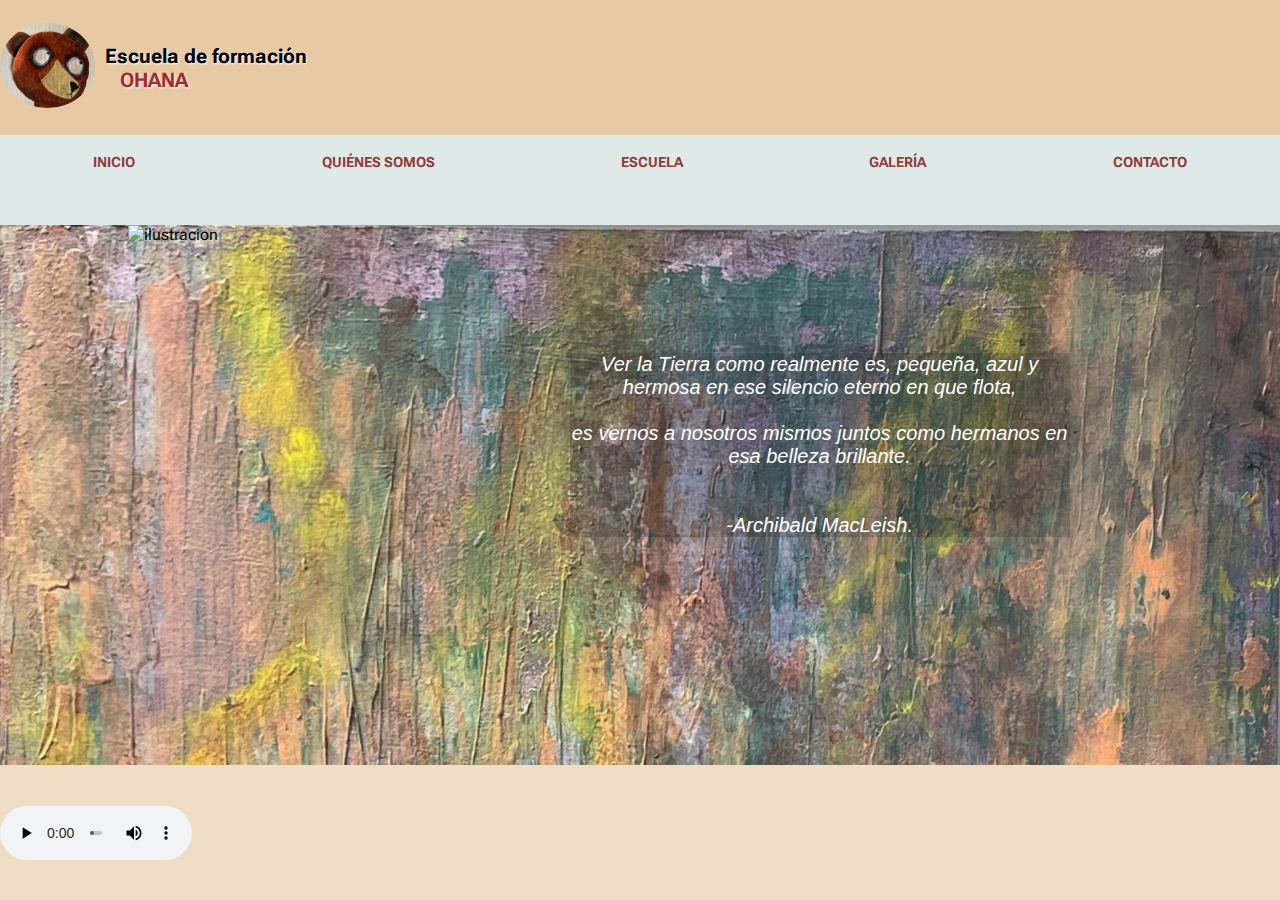
==== index.html @ 57b865ef "Este es el primer commit. Proyecto sin agregados" ====
<!DOCTYPE html>
<html lang="en">

<head>
    <meta charset="UTF-8">
    <meta http-equiv="X-UA-Compatible" content="IE=edge">
    <meta name="viewport" content="width=device-width, initial-scale=1.0">
    <!-- LINK DE LA FUENTE -->
    <link rel="stylesheet" href="https://use.fontawesome.com/releases/v5.15.4/css/all.css"
        integrity="sha384-DyZ88mC6Up2uqS4h/KRgHuoeGwBcD4Ng9SiP4dIRy0EXTlnuz47vAwmeGwVChigm" crossorigin="anonymous" />
    <link rel="stylesheet" href="./css/style.css">
    <!-- ICONO DE LA PAGINA -->
    <link rel="shortcut icon" href="./img/favicon.jpg">
    <title>INICIO | ESCUELA OHANA</title>
</head>

<body>
    <div class="grilla">
        <header class="header">
            <!-- LOGO Y TITULO DE LA ESCUELA -->
            <a href="./index.html"><img class="logo" src="./img/logo.jpg" alt="logo"></a>
            <h1>
                <span> Escuela de formación</span>
                <br>
                <span class="titulo">OHANA</span>
            </h1>
        </header>
        <!-- EL MENU  -->
        <nav class="nav">
            <ul>
                <li class="itemmenu"><a href="./index.html">INICIO</a></li>
                <li class="itemmenu"><a href="./html/quienessomos.html">QUIÉNES SOMOS</a></li>
                <li class="itemmenu"><a href="./html/escuela.html">ESCUELA</a>
                    <ol>
                        <li>Talleres</li>
                        <li>Dias y Horarios</li>
                        <li>Muestra Anual</li>
                    </ol>
                </li>
                <li class="itemmenu">
                    <a href="./html/galeria.html">GALERÍA</a>
                </li>
                <li class="itemmenu">
                    <a href="./html/contacto.html">CONTACTO</a>
                </li>

            </ul>

        </nav>

        <main class="main">
            <!-- CONTENIDO PRINCIPAL, IMAGEN JUNTO AL TEXTO -->
            <section class="contenedorimagen">
                <img class="imagenindex" src="./img/ilustracion2.JPG" alt="ilustracion">
            </section>
            <aside class="contenedortexto">
                <p class="texto">
                    Ver la Tierra como realmente es, pequeña, azul y hermosa en ese silencio eterno en que
                    flota,<br><br> es
                    vernos a nosotros mismos juntos como hermanos en esa belleza brillante.<br><br><br>-Archibald
                    MacLeish.
                </p>

            </aside>

        </main>
        <footer class="footer">
            <!-- AUDIO Y REDES DE CONTACTO -->
            <audio class="audio" controls autoplay
                src="./mp3/y2mate.com - Ennio Morricone Cinema Paradiso Theme piano.mp3">
                El navegador no soporta el audio
            </audio>
            <ul class="redes">
                <li><a href="https://facebook.com" target="_blank"><i class="fab fa-instagram redes"></i></a></li>
                <li><a href="https://instagram.com" target="_blank"><i class="fab fa-whatsapp redes"></i></a></li>
                <li><a href="https://twitter.com" target="_blank"><i class="fab fa-twitter redes"></i></a></li>



            </ul>
        </footer>
    </div>
</body>

</html>
---- css/style.css ----
@import url('https://fonts.googleapis.com/css2?family=Roboto+Flex:opsz@8..144&display=swap');

/* RESETEO */
* {
    margin: 0;
    padding: 0;
    font-family: 'Roboto Flex', sans-serif;
}

.grilla {
    display: grid;
    grid-template-rows: 15vh 10vh 60vh 15vh;
    grid-template-areas:
        "header header header header"
        "nav nav nav nav"
        "main main main main"
        "footer footer footer footer";
}

/* HEADER FOOTER MAIN */
.header {
    /* height: 10vh; */
    grid-area: header;
    background-color: rgba(225, 188, 141, 0.8);
    display: flex;
    flex-direction: row;
    align-items: center;
}

.main {
    grid-area: main;
    /* height: 60vh; */
    /* background-color: white; */
    display: flex;
    background-image: url(../img/fondo.JPG);
    background-repeat: repeat;
    background-size: cover;
}

.footer {
    grid-area: footer;
    /* height: 15vh; */
    display: flex;
    background-color: rgba(225, 188, 141, 0.5);
    flex-direction: row;
    align-items: center;
}

/* LOGO- HEADER */
.logo {
    border-radius: 50%;
    max-height: 85px;

}

.logo:hover {
    transition: 0.5;
    transform: scale(1.5);
}

/* TITULO- HEADER */
h1 {
    font-weight: bold;
    font-size: 20px;
    text-shadow: 1px 1px 2px white;
    margin-left: 10px;

}

.titulo {
    color: brown;
    margin-left: 15px;
}

/*MENU - HEADER*/
.nav {
    grid-area: nav;
    background-color: rgba(191, 212, 210, 0.5);

}

.nav ul {
    display: flex;
    flex-direction: row;
    justify-content: space-around;
    align-items: center;
}

.itemmenu {
    margin-top: 1.5%;
    list-style: none;
    position: relative;
    font-size: 14px;
    font-weight: bold;
}

.nav ul ol {
    position: absolute;
    display: none;
}

.nav ul ol li {
    display: block;
    color: black;
    margin-top: 7%;
}

.nav .itemmenu:hover a {

    color: black;
    text-shadow: 2px 3px white;

}

.nav ul .itemmenu:hover ol {
    display: block;
    background-color: rgba(191, 212, 210, 0.8);
}

.itemmenu a {
    text-decoration: none;
    color: rgb(147, 58, 58);
}

/* MAIN INDEX*/
.contenedorimagen {
    width: 35%;
    height: 100%;
    margin-left: 10%;
}

.imagenindex {
    height: 100%;
    width: 100%;
}

.contenedortexto {
    width: 65%;
    height: 100%;
    margin: 10%;

}

.texto {
    font-family: 'Montserrat', sans-serif;
    text-align: center;
    font-style: italic;
    /* margin: 10% 10% 10% 20%; */
    font-size: 20px;
    max-height: 200px;
    max-width: 500px;
    overflow: auto;
    color: white;
    background-color: rgba(31, 30, 28, 0.2);
}

/* FOOTER */
.audio {
    width: 15vw;
    justify-content: left;
}

/* REDES DEL FOOTER */
.redes {
    list-style: none;
    display: flex;
    flex-direction: row;
    margin-left: 10vw;

}

.redes li a {
    text-decoration: none;
}

.redes li a i:hover {
    transition: 0.6;
    transform: scale(2);
}

/* QUIENES SOMOS */
.mainquienessomos {
    grid-area: main;
    display: flex;
    flex-direction: row;
    align-items: center;
    background-image: none;
    background-image: url('../img/fondoilustracion.JPG');
    background-size: cover;
    background-repeat: no-repeat;
    background-attachment: fixed;
}

.contenedormain {
    padding-left: 1%;
    margin-left: 1%;
    background-color: rgba(225, 188, 141, 0.5);
    display: flex;
    flex-direction: column;
    justify-content: center;
    align-items: center;
    width: 70%;    
    max-height: 200px;
}

.titulomain {
    margin-top: 1rem;
    font-size: 25px;
    text-transform: uppercase;
    font-style: italic;
    font-weight: bold;
    box-shadow: 2px 2px 2px brown;
}

.textomain {
    font-family: 'Montserrat', sans-serif;

    overflow: auto;
    /* font-weight: bolder; */
}

.contenedorlogo {
    width: 30%;
    padding-left: 10%;
}

.contenedorlogo img {

    border-radius: 50%;
    max-width: 200px;
    /* width:70%; */
    /* height:70%; */
}

/* ESCUELA */
.mainescuela {
    background-color: rgba(225, 188, 141, 0.6);
    grid-area: main;
    display: flex;
    flex-direction: column;
    justify-content: flex-start;
    align-items: center;
}

.contenedormainescuela {
    
    height: 50%;
    overflow: hidden;

}

.contenedorvideoescuela {
    height: 50%;
}

/* GALERIA */
.maingaleria {
    grid-area: main;
    background-image: none;
    background-image: url('../img/fondolineas.JPG');
    background-repeat: repeat;
    display: flex;
    flex-direction: column;
    background-attachment: fixed;
    justify-content: flex-start;
    align-items: stretch;
}

.grillagaleria {
    padding-top: 5%;
    display: grid;
    grid-template-rows: repeat(4, auto);
    grid-template-columns: repeat(5, auto);
    gap: 5px;
}

.grillagaleria img {
    border: solid 1px brown;

}

/* CONTACTO */
.maincontacto {

    grid-area: main;
    overflow: auto;
    background-image: url('../img/fondo.JPG');

}

.formulariocontacto {
    margin-left: 1.5%;
    background-color: rgba(225, 188, 141, 0.4);
    margin-top: 1%;
    display: flex;
    flex-direction: column;
    align-content: center;
    align-items: stretch;
}


.formulariocontacto input[type=text],
.formulariocontacto input[type=number],
.formulariocontacto input[type=submit] {
    border-radius: 5px;
    background-color: beige;
    /* width: 100px; */
    width: 15vw;
    text-align: center;
}

.formulariocontacto input[type=email] {
    width: 20vw;
    border-radius: 5px;
    background-color: beige;
    text-align: center;
}

.formulariocontacto input[type=submit]:hover {
    background-color: rgb(233, 233, 207);
    transition: .5s;
    transform: scale(1.2);
}

.formulariocontacto select {
    max-width: 600px;
}

.formulariocontacto textarea {
    max-width: 600px;
    /* height: 40vh; */
}

/* MEDIAS QUERIES DISPOSITIVO MOBILE */
@media(max-width:375px) {

    /* GRILLA GENERAL VERSION MOBILE */
    .grilla {
        grid-template-rows: 15vh 4vh 71vh 10vh;
    }

    /* LOGO HEADER VERSION MOBILE */
    .logo {
        height: 70px;
    }

    /* INDEX VERSION MOBILE */
    .main {
        display: flex;
        flex-direction: column;
        justify-content: space-between;
        align-items: center;
    }

    .contenedortexto {
        max-width: 80%;
    }

    .texto {
        font-size: 12px;
    }

    .contenedorimagen {
        width: 40%;
        height: 50%;
        margin-left: 0;
    }

    .imagenindex {
        margin-top: 15%;
    }

    /* FOOTER/ AUDIO DEL FOOTER DESAPARECE EN VERSION MOBILE */
    .audio {
        display: none;
    }

    .redes {
        margin-left: 14vw;
    }

    /* MENU */
    .itemmenu {
        /* margin-top: 2%; */
        font-size: 12px;
    }

    h1 {
        font-size: 15px;
    }

    /* QUIENES SOMOS VERSION MOBILE */
    .mainquienessomos {
        display: flex;
        flex-direction: row-reverse;
    }

    .contenedormain {
        padding-left: 0%;
        margin-left: 0%;
        margin-right: 10%;
        width: 100%;
        background-color: rgba(225, 188, 141, 0.7);
        /* max-height: 100px; */
    }

    .titulomain {
        margin-top: .5rem;
        font-size: 12px;
    }

    .textomain {
        font-size: 9px;
        /* max-height: 100px; */
    }

    .contenedorlogo {
        width: 100%;
        padding-left: 0;
    }

    .contenedorlogo img {
        /* padding-left:2%; */
        max-width: 140px;

    }

    /* ESCUELA VERSION MOBILE */
    .contenedorvideoescuela {
        height: 40%;
    }

    .contenedormainescuela {
        height: 60%;
    }

    /* GALERIA VERSION MOBILE */
    .grillagaleria {
        padding-top: 10%;
        grid-template-rows: repeat(5, auto);
        grid-template-columns: repeat(4, auto);

    }

    .maingaleria {
        /* background-image: none; */
        /* background-image: url('../img/fondolineas.JPG'); */
        /* background-repeat: no-repeat; */
        background-position: 0% 3%
            /* background-attachment: fixed; */
    }

}
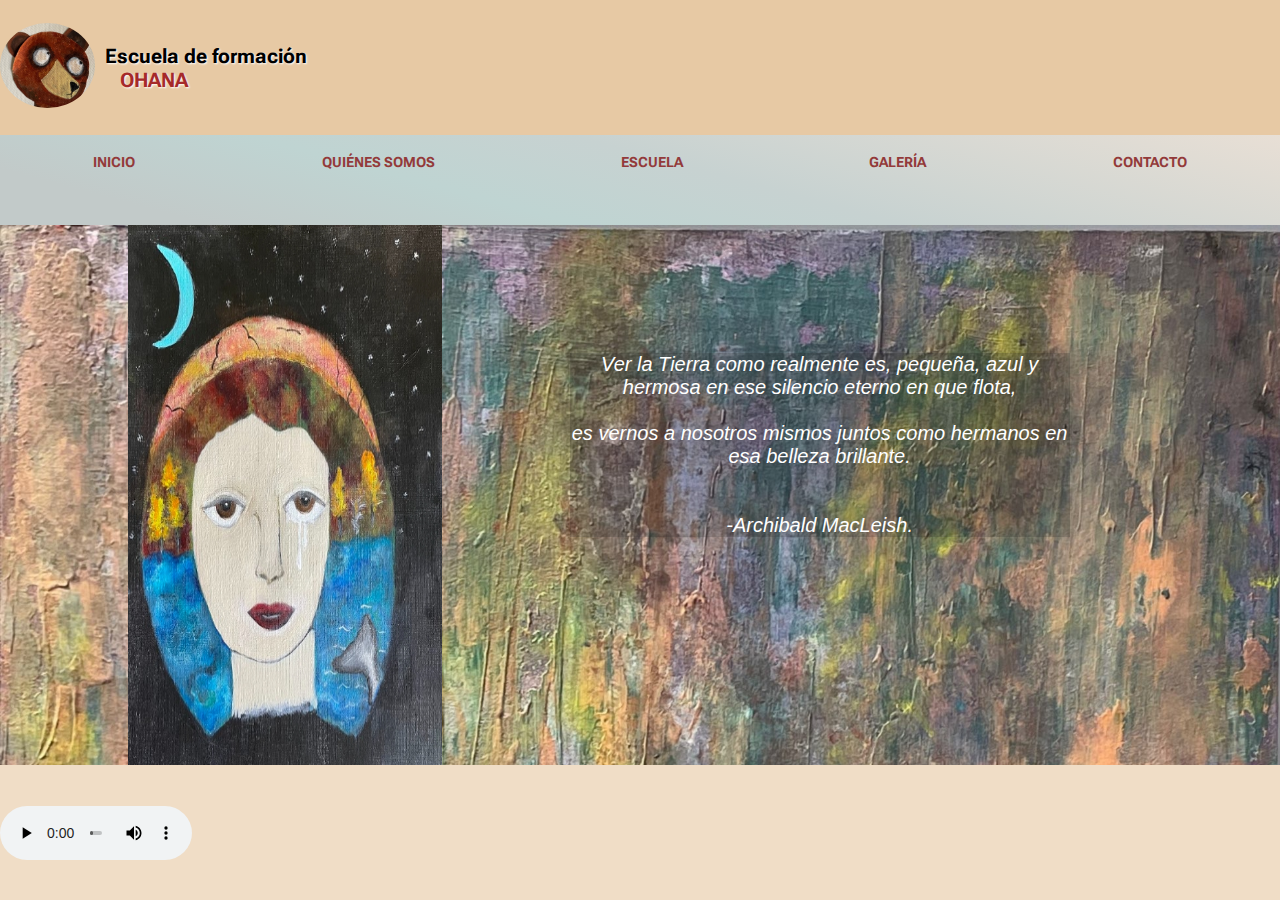
==== commit aebc8c5d: "cambie una mayuscula por minuscula" ====
--- a/index.html
+++ b/index.html
@@ -51,7 +51,7 @@
         <main class="main">
             <!-- CONTENIDO PRINCIPAL, IMAGEN JUNTO AL TEXTO -->
             <section class="contenedorimagen">
-                <img class="imagenindex" src="./img/ilustracion2.JPG" alt="ilustracion">
+                <img class="imagenindex" src="./img/ilustracion2.jpg" alt="ilustracion">
             </section>
             <aside class="contenedortexto">
                 <p class="texto">
--- a/css/style.css
+++ b/css/style.css
@@ -50,13 +50,15 @@
 .logo {
     border-radius: 50%;
     max-height: 85px;
-
-}
-
-.logo:hover {
+    animation:logogiro 5s infinite;
+
+
+}
+
+/* .logo:hover {
     transition: 0.5;
     transform: scale(1.5);
-}
+} */
 
 /* TITULO- HEADER */
 h1 {
@@ -75,7 +77,8 @@
 /*MENU - HEADER*/
 .nav {
     grid-area: nav;
-    background-color: rgba(191, 212, 210, 0.5);
+    background-color: #bfd4d280;
+    background-image:linear-gradient(195deg, rgba(170,142,110,1) 0%, rgba(226,236,235,1) 0%, rgba(232,223,213,1) 0%, rgba(199,210,209,1) 44%, rgba(191,212,210,1) 64%, rgba(194,202,201,1) 87%);
 
 }
 
@@ -132,6 +135,9 @@
 .imagenindex {
     height: 100%;
     width: 100%;
+    animation-name: imagenindex;
+    animation-duration: 5s;
+    animation-iteration-count: 5s;
 }
 
 .contenedortexto {
@@ -234,7 +240,10 @@
 
 /* ESCUELA */
 .mainescuela {
-    background-color: rgba(225, 188, 141, 0.6);
+    background-color: #e1bc8d99;
+    /* background-image: linear-gradient(to top, #aa8e6e, #dbb482, #e1bc8d, #e1bc8d); */
+    /* background-image: linear-gradient(360deg, rgba(170,142,110,1) 0%, rgba(219,180,130,1) 31%, rgba(225,188,141,1) 42%, rgba(225,188,141,0.93) 46%); */
+    background-image: linear-gradient(360deg, rgba(170,142,110,1) 0%, rgba(175,147,113,1) 0%, rgba(232,223,213,1) 0%, rgba(232,206,172,1) 31%, rgba(226,196,157,1) 42%, rgba(225,188,141,0.9925012241224614) 46%);
     grid-area: main;
     display: flex;
     flex-direction: column;
@@ -331,6 +340,36 @@
     /* height: 40vh; */
 }
 
+/* ANIMACIONES */
+@keyframes logogiro{
+    0%{
+        transform:rotate(0deg);
+        transition:.5s;
+    }
+    100%{
+        transform:rotate(50deg);
+        transition:.5s;
+    }
+}
+@keyframes imagenindex{
+    0%{
+        opacity:40%;
+        width:70%
+    }
+    25%{
+        opacity:50%;
+        width: 80%;
+    }
+    50%{
+        opacity: 70%;
+        width: 90%;
+    }
+    100%{
+        opacity: 100%;
+        width: 100%;
+    }
+}
+
 /* MEDIAS QUERIES DISPOSITIVO MOBILE */
 @media(max-width:375px) {
 
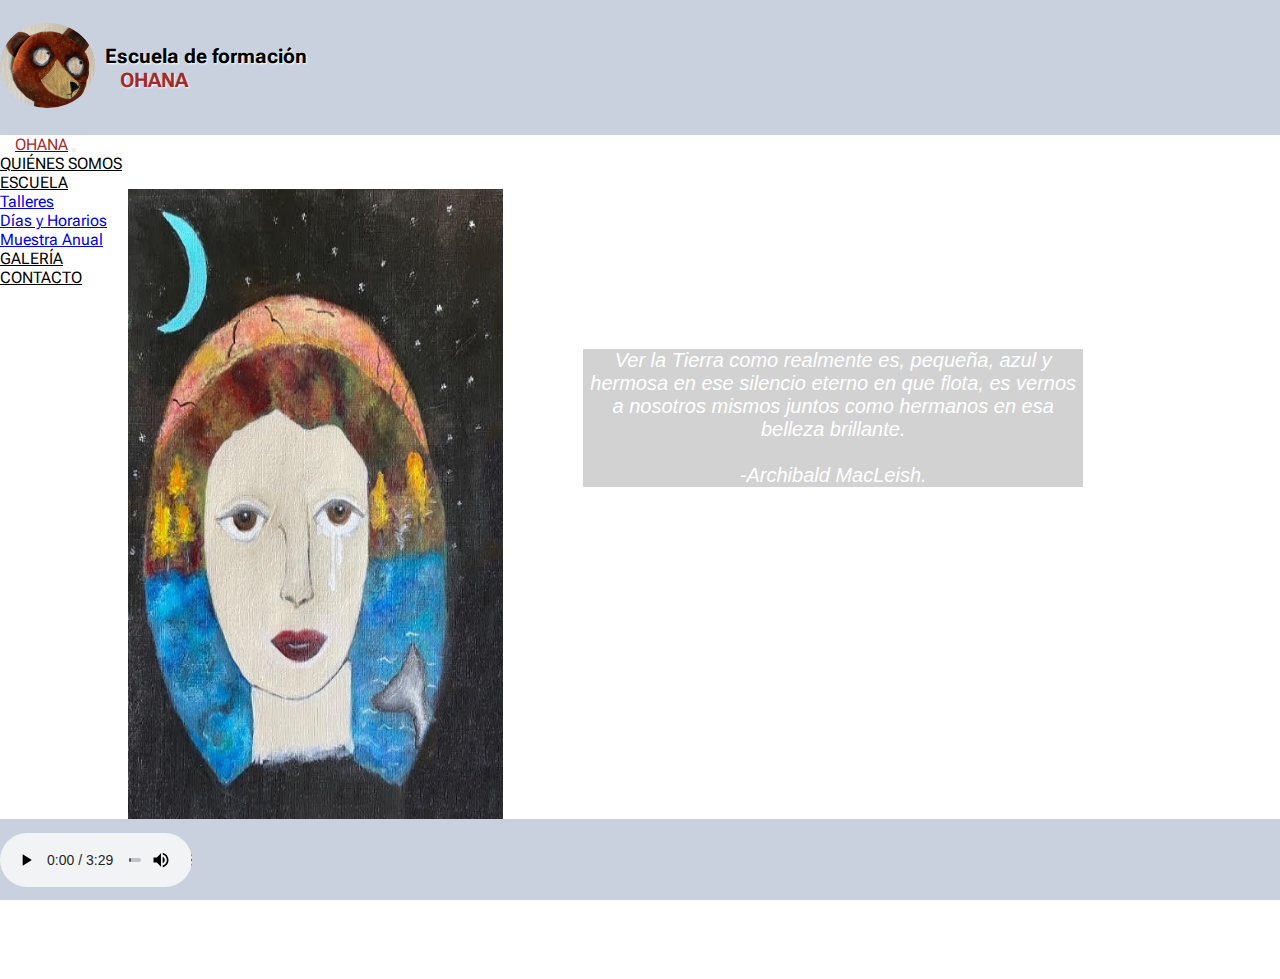
==== commit 03487b82: "commit proyecto con agregado bootstrap en menu y galeria" ====
--- a/index.html
+++ b/index.html
@@ -8,6 +8,8 @@
     <!-- LINK DE LA FUENTE -->
     <link rel="stylesheet" href="https://use.fontawesome.com/releases/v5.15.4/css/all.css"
         integrity="sha384-DyZ88mC6Up2uqS4h/KRgHuoeGwBcD4Ng9SiP4dIRy0EXTlnuz47vAwmeGwVChigm" crossorigin="anonymous" />
+    <link href="https://cdn.jsdelivr.net/npm/bootstrap@5.2.0-beta1/dist/css/bootstrap.min.css" rel="stylesheet"
+        integrity="sha384-0evHe/X+R7YkIZDRvuzKMRqM+OrBnVFBL6DOitfPri4tjfHxaWutUpFmBp4vmVor" crossorigin="anonymous">
     <link rel="stylesheet" href="./css/style.css">
     <!-- ICONO DE LA PAGINA -->
     <link rel="shortcut icon" href="./img/favicon.jpg">
@@ -25,7 +27,7 @@
                 <span class="titulo">OHANA</span>
             </h1>
         </header>
-        <!-- EL MENU  -->
+        <!-- EL MENU SIN BOOTSTRAP
         <nav class="nav">
             <ul>
                 <li class="itemmenu"><a href="./index.html">INICIO</a></li>
@@ -46,6 +48,42 @@
 
             </ul>
 
+        </nav> -->
+        <!-- MENU CON BOOTSTRAP -->
+        <nav class="navbar navbar-expand-lg bg-light">
+            <div class="container-fluid">
+                <a class="navbar-brand" href="./index.html"><span class="titulo">OHANA</span></a>
+                <button class="navbar-toggler" type="button" data-bs-toggle="collapse"
+                    data-bs-target="#navbarNavDropdown" aria-controls="navbarNavDropdown" aria-expanded="false"
+                    aria-label="Toggle navigation">
+                    <span class="navbar-toggler-icon"></span>
+                </button>
+                <div class="collapse navbar-collapse" id="navbarNavDropdown">
+                    <ul class="navbar-nav">
+                        <li class="nav-item">
+                            <a class="nav-link" aria-current="page" href="./html/quienessomos.html">QUIÉNES SOMOS</a>
+                        </li>
+                        <li class="nav-item dropdown">
+                            <a class="nav-link dropdown-toggle" href="./html/escuela.html" id="navbarDropdownMenuLink"
+                                role="button" data-bs-toggle="dropdown" aria-expanded="false">
+                                ESCUELA
+                            </a>
+                            <ul class="dropdown-menu" aria-labelledby="navbarDropdownMenuLink">
+                                <li><a class="dropdown-item" href="./html/escuela.html">Talleres</a></li>
+                                <li><a class="dropdown-item" href="./html/escuela.html">Días y Horarios</a></li>
+                                <li><a class="dropdown-item" href="./html/escuela.html">Muestra Anual</a></li>
+                            </ul>
+                        </li>
+                        <li class="nav-item">
+                            <a class="nav-link" href="./html/galeria.html">GALERÍA</a>
+                        </li>
+                        <li class="nav-item">
+                            <a class="nav-link" href="./html/contacto.html">CONTACTO</a>
+                        </li>
+
+                    </ul>
+                </div>
+            </div>
         </nav>
 
         <main class="main">
@@ -56,11 +94,10 @@
             <aside class="contenedortexto">
                 <p class="texto">
                     Ver la Tierra como realmente es, pequeña, azul y hermosa en ese silencio eterno en que
-                    flota,<br><br> es
-                    vernos a nosotros mismos juntos como hermanos en esa belleza brillante.<br><br><br>-Archibald
+                    flota, es
+                    vernos a nosotros mismos juntos como hermanos en esa belleza brillante. <br> <br>-Archibald
                     MacLeish.
                 </p>
-
             </aside>
 
         </main>
@@ -75,11 +112,12 @@
                 <li><a href="https://instagram.com" target="_blank"><i class="fab fa-whatsapp redes"></i></a></li>
                 <li><a href="https://twitter.com" target="_blank"><i class="fab fa-twitter redes"></i></a></li>
 
-
-
             </ul>
         </footer>
     </div>
+    <script src="https://cdn.jsdelivr.net/npm/bootstrap@5.2.0-beta1/dist/js/bootstrap.bundle.min.js"
+        integrity="sha384-pprn3073KE6tl6bjs2QrFaJGz5/SUsLqktiwsUTF55Jfv3qYSDhgCecCxMW52nD2" crossorigin="anonymous">
+    </script>
 </body>
 
 </html>--- a/css/style.css
+++ b/css/style.css
@@ -1,4 +1,5 @@
 @import url('https://fonts.googleapis.com/css2?family=Roboto+Flex:opsz@8..144&display=swap');
+
 
 /* RESETEO */
 * {
@@ -9,7 +10,7 @@
 
 .grilla {
     display: grid;
-    grid-template-rows: 15vh 10vh 60vh 15vh;
+    grid-template-rows: 15vh 6vh 70vh 9vh;
     grid-template-areas:
         "header header header header"
         "nav nav nav nav"
@@ -19,9 +20,8 @@
 
 /* HEADER FOOTER MAIN */
 .header {
-    /* height: 10vh; */
     grid-area: header;
-    background-color: rgba(225, 188, 141, 0.8);
+    background-color: rgb(202 209 222);
     display: flex;
     flex-direction: row;
     align-items: center;
@@ -29,19 +29,14 @@
 
 .main {
     grid-area: main;
-    /* height: 60vh; */
-    /* background-color: white; */
-    display: flex;
-    background-image: url(../img/fondo.JPG);
-    background-repeat: repeat;
-    background-size: cover;
+    display: flex;
+    background-image: url(../img/fondo1.JPG);
 }
 
 .footer {
     grid-area: footer;
-    /* height: 15vh; */
-    display: flex;
-    background-color: rgba(225, 188, 141, 0.5);
+    display: flex;
+    background-color: rgb(202 209 222);;
     flex-direction: row;
     align-items: center;
 }
@@ -54,11 +49,6 @@
 
 
 }
-
-/* .logo:hover {
-    transition: 0.5;
-    transform: scale(1.5);
-} */
 
 /* TITULO- HEADER */
 h1 {
@@ -75,7 +65,47 @@
 }
 
 /*MENU - HEADER*/
-.nav {
+/* CAMBIOS DEL MENU DE BOOTSTRAP */
+.navbar {
+    /* background-color: white; */
+    --bs-navbar-brand-font-size: 1rem;
+    grid-area: nav;
+    --bs-navbar-nav-link-padding-x: 4rem;
+    --bs-navbar-brand-margin-end: 4rem;
+    --bs-navbar-color: rgb(202 209 222);
+    /* CAMBIO COLOR DEL ICONO DEL MENU AL HACER HOVER */
+    --bs-navbar-hover-color: rgb(0 0 0 / 70%);
+    /* CAMBIO COLOR HOVER INICIO */
+    --bs-navbar-brand-hover-color: rgb(0 0 0 / 70%);
+    /* BORDE REDONDO ICONO MENU */
+    --bs-navbar-toggler-border-radius: 0.9rem;
+    --bs-navbar-toggler-focus-width: 0.1rem;
+}
+.container, .container-fluid, .container-lg, .container-md, .container-sm, .container-xl, .container-xxl {
+    --bs-gutter-x: 6rem;
+    background-color: white;
+}
+.navbar>.container, .navbar>.container-fluid, .navbar>.container-lg, .navbar>.container-md, .navbar>.container-sm, .navbar>.container-xl, .navbar>.container-xxl{
+    z-index: 1;
+}
+.nav-link{
+    color:black;
+}
+
+.nav-link:active, .nav-link:visited, .nav-link:hover{
+    transition: 0.6s;
+    background-color:rgba(202,209,222,0.3);
+}
+.navbar-brand:active, .navbar-brand:visited{
+    transition: 1s;
+    transform:scale(1.6);
+} 
+.dropdown-toggle::after{
+    border-top: .3em solid  rgb(202 209 222);
+}
+
+/*MENU PREVIO A BOOTSTRAP
+ .nav { 
     grid-area: nav;
     background-color: #bfd4d280;
     background-image:linear-gradient(195deg, rgba(170,142,110,1) 0%, rgba(226,236,235,1) 0%, rgba(232,223,213,1) 0%, rgba(199,210,209,1) 44%, rgba(191,212,210,1) 64%, rgba(194,202,201,1) 87%);
@@ -123,7 +153,7 @@
 .itemmenu a {
     text-decoration: none;
     color: rgb(147, 58, 58);
-}
+}*/
 
 /* MAIN INDEX*/
 .contenedorimagen {
@@ -135,29 +165,28 @@
 .imagenindex {
     height: 100%;
     width: 100%;
-    animation-name: imagenindex;
-    animation-duration: 5s;
-    animation-iteration-count: 5s;
 }
 
 .contenedortexto {
     width: 65%;
     height: 100%;
-    margin: 10%;
-
+    padding: 10rem 0 0 5rem;
 }
 
 .texto {
     font-family: 'Montserrat', sans-serif;
     text-align: center;
     font-style: italic;
-    /* margin: 10% 10% 10% 20%; */
     font-size: 20px;
     max-height: 200px;
     max-width: 500px;
     overflow: auto;
     color: white;
     background-color: rgba(31, 30, 28, 0.2);
+    animation-name: textoindex;
+    animation-duration: 5s; 
+    animation-iteration-count: 5s;
+
 }
 
 /* FOOTER */
@@ -200,7 +229,7 @@
 .contenedormain {
     padding-left: 1%;
     margin-left: 1%;
-    background-color: rgba(225, 188, 141, 0.5);
+    background-color:rgba(202,209, 222, 0.4) ;
     display: flex;
     flex-direction: column;
     justify-content: center;
@@ -212,38 +241,28 @@
 .titulomain {
     margin-top: 1rem;
     font-size: 25px;
-    text-transform: uppercase;
-    font-style: italic;
     font-weight: bold;
-    box-shadow: 2px 2px 2px brown;
+    box-shadow: 2px 2px 2px #cad1de;
 }
 
 .textomain {
     font-family: 'Montserrat', sans-serif;
-
     overflow: auto;
-    /* font-weight: bolder; */
 }
 
 .contenedorlogo {
-    width: 30%;
-    padding-left: 10%;
+    padding-left: 6rem;
 }
 
 .contenedorlogo img {
-
-    border-radius: 50%;
-    max-width: 200px;
-    /* width:70%; */
-    /* height:70%; */
+    max-width: 225px;
 }
 
 /* ESCUELA */
 .mainescuela {
     background-color: #e1bc8d99;
-    /* background-image: linear-gradient(to top, #aa8e6e, #dbb482, #e1bc8d, #e1bc8d); */
-    /* background-image: linear-gradient(360deg, rgba(170,142,110,1) 0%, rgba(219,180,130,1) 31%, rgba(225,188,141,1) 42%, rgba(225,188,141,0.93) 46%); */
-    background-image: linear-gradient(360deg, rgba(170,142,110,1) 0%, rgba(175,147,113,1) 0%, rgba(232,223,213,1) 0%, rgba(232,206,172,1) 31%, rgba(226,196,157,1) 42%, rgba(225,188,141,0.9925012241224614) 46%);
+    background-image:url('../img/fondoescuela.jpg');
+    background-attachment: fixed;
     grid-area: main;
     display: flex;
     flex-direction: column;
@@ -252,10 +271,9 @@
 }
 
 .contenedormainescuela {
-    
+    overflow: auto;
     height: 50%;
-    overflow: hidden;
-
+    background-color: #d1a38d42;
 }
 
 .contenedorvideoescuela {
@@ -266,15 +284,12 @@
 .maingaleria {
     grid-area: main;
     background-image: none;
-    background-image: url('../img/fondolineas.JPG');
-    background-repeat: repeat;
     display: flex;
     flex-direction: column;
-    background-attachment: fixed;
     justify-content: flex-start;
     align-items: stretch;
 }
-
+/* GRILLA GALERIA PREVIO A BOOTSTRAP 
 .grillagaleria {
     padding-top: 5%;
     display: grid;
@@ -286,7 +301,34 @@
 .grillagaleria img {
     border: solid 1px brown;
 
-}
+}*/
+.contenedorgaleria{
+    max-width: 100%;
+    height:100%;
+    padding-left: 30%;
+    padding-right: 30%;
+    background-image: url(../img/fondolineas.jpg);
+    background-attachment: fixed;
+}
+/* CAMBIOS GALERIA CAROUSEL BOOTSTRAP */
+.carousel-inner{
+    background-color:#cad1de78 ;
+}
+.carousel-item{
+    transition: transform .8s ease-in-out;
+}
+.carousel-item img{
+    max-height: 60vh;
+}
+.carousel-control-next-icon, .carousel-control-prev-icon{
+    background-color: grey;
+    border-radius: 50%;
+}
+.carousel-control-next, .carousel-control-prev {
+width: 20%;
+
+}
+
 
 /* CONTACTO */
 .maincontacto {
@@ -351,24 +393,26 @@
         transition:.5s;
     }
 }
-@keyframes imagenindex{
+ 
+@keyframes textoindex{
     0%{
-        opacity:40%;
-        width:70%
+        transition: .5s;
+        transform: scale(1.1);
     }
     25%{
-        opacity:50%;
-        width: 80%;
+        transition: .5s;
+        transform:scale(1.2);
     }
     50%{
-        opacity: 70%;
-        width: 90%;
+        transition: .5s;
+        transform: scale(1.3);
     }
     100%{
-        opacity: 100%;
-        width: 100%;
-    }
-}
+        transition: .5s;
+        transform: scale(1);
+        
+    }
+} 
 
 /* MEDIAS QUERIES DISPOSITIVO MOBILE */
 @media(max-width:375px) {
@@ -420,7 +464,6 @@
 
     /* MENU */
     .itemmenu {
-        /* margin-top: 2%; */
         font-size: 12px;
     }
 
@@ -440,7 +483,6 @@
         margin-right: 10%;
         width: 100%;
         background-color: rgba(225, 188, 141, 0.7);
-        /* max-height: 100px; */
     }
 
     .titulomain {
@@ -450,7 +492,6 @@
 
     .textomain {
         font-size: 9px;
-        /* max-height: 100px; */
     }
 
     .contenedorlogo {
@@ -459,7 +500,6 @@
     }
 
     .contenedorlogo img {
-        /* padding-left:2%; */
         max-width: 140px;
 
     }
@@ -482,11 +522,7 @@
     }
 
     .maingaleria {
-        /* background-image: none; */
-        /* background-image: url('../img/fondolineas.JPG'); */
-        /* background-repeat: no-repeat; */
-        background-position: 0% 3%
-            /* background-attachment: fixed; */
+        background-position: 0% 3%;
     }
 
 }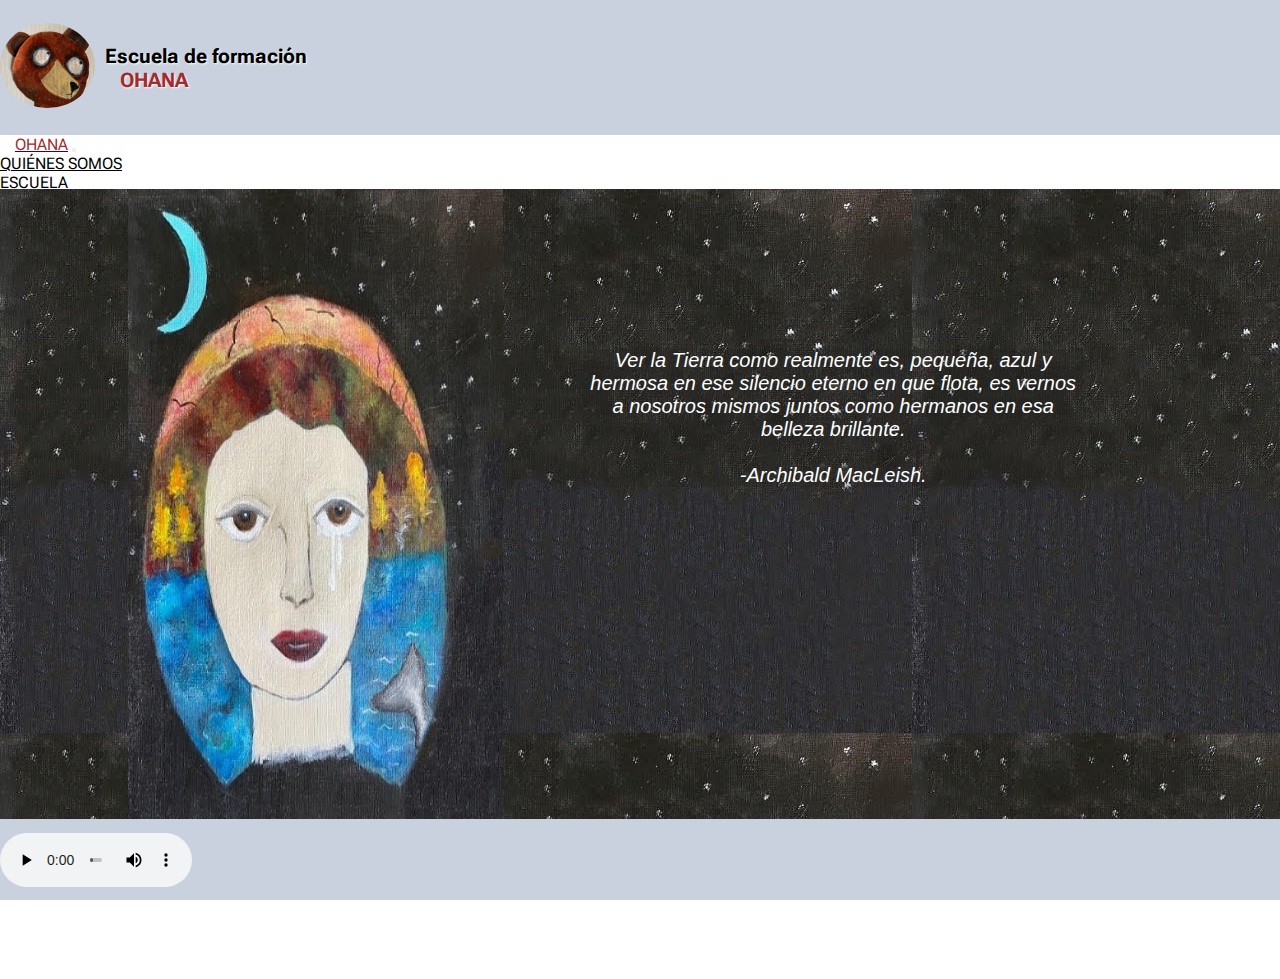
==== commit 6545da8c: "commit de los ultimos cambios relacionados a posicionamiento del sitio" ====
--- a/index.html
+++ b/index.html
@@ -5,6 +5,9 @@
     <meta charset="UTF-8">
     <meta http-equiv="X-UA-Compatible" content="IE=edge">
     <meta name="viewport" content="width=device-width, initial-scale=1.0">
+    <meta name="keywords" content="escuela,OHANA,clases,formación,talleres">
+    <meta name="description"
+        content="Escuela de formación OHANA. Aquí se brindan cursos de distinta índole para potenciar las virtudes de cada ser humano y contribuir al mundo con una mejor formación">
     <!-- LINK DE LA FUENTE -->
     <link rel="stylesheet" href="https://use.fontawesome.com/releases/v5.15.4/css/all.css"
         integrity="sha384-DyZ88mC6Up2uqS4h/KRgHuoeGwBcD4Ng9SiP4dIRy0EXTlnuz47vAwmeGwVChigm" crossorigin="anonymous" />
--- a/css/style.css
+++ b/css/style.css
@@ -1,528 +1,354 @@
-@import url('https://fonts.googleapis.com/css2?family=Roboto+Flex:opsz@8..144&display=swap');
-
-
-/* RESETEO */
+@import url("https://fonts.googleapis.com/css2?family=Roboto+Flex:opsz@8..144&display=swap");
 * {
-    margin: 0;
-    padding: 0;
-    font-family: 'Roboto Flex', sans-serif;
-}
-
+  margin: 0;
+  padding: 0;
+  font-family: 'Roboto Flex', sans-serif; }
+
+.formulariocontacto input[type=text], .formulariocontacto input[type=number], .formulariocontacto input[type=submit], .formulariocontacto input[type=email] {
+  border-radius: 5px;
+  background-color: beige;
+  text-align: center; }
+
+/*GRILLA DIVISORIA*/
 .grilla {
-    display: grid;
-    grid-template-rows: 15vh 6vh 70vh 9vh;
-    grid-template-areas:
-        "header header header header"
-        "nav nav nav nav"
-        "main main main main"
-        "footer footer footer footer";
-}
+  display: grid;
+  grid-template-rows: 15vh 6vh 70vh 9vh;
+  grid-template-areas: "header header header header"+ "nav nav nav nav"+ "main main main main"+ "footer footer footer footer"; }
 
 /* HEADER FOOTER MAIN */
 .header {
-    grid-area: header;
-    background-color: rgb(202 209 222);
-    display: flex;
-    flex-direction: row;
-    align-items: center;
-}
-
-.main {
-    grid-area: main;
-    display: flex;
-    background-image: url(../img/fondo1.JPG);
-}
+  grid-area: header;
+  background-color: #cad1de;
+  display: flex;
+  flex-direction: row;
+  align-items: center;
+  align-content: center;
+  justify-content: flex-start; }
+
+/*MENU CAMBIOS BOOTSTRAP*/
+.navbar {
+  --bs-navbar-brand-font-size: 1rem;
+  grid-area: nav;
+  --bs-navbar-nav-link-padding-x: 4rem;
+  --bs-navbar-brand-margin-end: 4rem;
+  --bs-navbar-color:$colorPrincipal;
+  /* CAMBIO COLOR DEL ICONO DEL MENU AL HACER HOVER */
+  --bs-navbar-hover-color: rgb(0 0 0 / 70%);
+  /* CAMBIO COLOR HOVER INICIO */
+  --bs-navbar-brand-hover-color: rgb(0 0 0 / 70%);
+  /* BORDE REDONDO ICONO MENU */
+  --bs-navbar-toggler-border-radius: 0.9rem;
+  --bs-navbar-toggler-focus-width: 0.1rem; }
+
+.container, .container-fluid, .container-lg, .container-md, .container-sm, .container-xl, .container-xxl {
+  --bs-gutter-x: 6rem;
+  background-color: white; }
+
+.navbar > .container, .navbar > .container-fluid, .navbar > .container-lg, .navbar > .container-md, .navbar > .container-sm, .navbar > .container-xl, .navbar > .container-xxl {
+  z-index: 1; }
+
+.nav-link {
+  color: black; }
+  .nav-link:hover, .nav-link:visited, .nav-link:active {
+    transition: 0.6s;
+    background-color: rgba(202, 209, 222, 0.3); }
+
+.navbar-brand:active, .navbar-brand:visited {
+  transition: 1s;
+  transform: scale(1.6); }
+
+.dropdown-toggle::after {
+  border-top: 0.3em solid #cad1de; }
 
 .footer {
-    grid-area: footer;
-    display: flex;
-    background-color: rgb(202 209 222);;
-    flex-direction: row;
-    align-items: center;
-}
-
-/* LOGO- HEADER */
-.logo {
-    border-radius: 50%;
-    max-height: 85px;
-    animation:logogiro 5s infinite;
-
-
-}
-
-/* TITULO- HEADER */
-h1 {
-    font-weight: bold;
-    font-size: 20px;
-    text-shadow: 1px 1px 2px white;
-    margin-left: 10px;
-
-}
-
-.titulo {
-    color: brown;
-    margin-left: 15px;
-}
-
-/*MENU - HEADER*/
-/* CAMBIOS DEL MENU DE BOOTSTRAP */
-.navbar {
-    /* background-color: white; */
-    --bs-navbar-brand-font-size: 1rem;
-    grid-area: nav;
-    --bs-navbar-nav-link-padding-x: 4rem;
-    --bs-navbar-brand-margin-end: 4rem;
-    --bs-navbar-color: rgb(202 209 222);
-    /* CAMBIO COLOR DEL ICONO DEL MENU AL HACER HOVER */
-    --bs-navbar-hover-color: rgb(0 0 0 / 70%);
-    /* CAMBIO COLOR HOVER INICIO */
-    --bs-navbar-brand-hover-color: rgb(0 0 0 / 70%);
-    /* BORDE REDONDO ICONO MENU */
-    --bs-navbar-toggler-border-radius: 0.9rem;
-    --bs-navbar-toggler-focus-width: 0.1rem;
-}
-.container, .container-fluid, .container-lg, .container-md, .container-sm, .container-xl, .container-xxl {
-    --bs-gutter-x: 6rem;
-    background-color: white;
-}
-.navbar>.container, .navbar>.container-fluid, .navbar>.container-lg, .navbar>.container-md, .navbar>.container-sm, .navbar>.container-xl, .navbar>.container-xxl{
-    z-index: 1;
-}
-.nav-link{
-    color:black;
-}
-
-.nav-link:active, .nav-link:visited, .nav-link:hover{
-    transition: 0.6s;
-    background-color:rgba(202,209,222,0.3);
-}
-.navbar-brand:active, .navbar-brand:visited{
-    transition: 1s;
-    transform:scale(1.6);
-} 
-.dropdown-toggle::after{
-    border-top: .3em solid  rgb(202 209 222);
-}
-
-/*MENU PREVIO A BOOTSTRAP
- .nav { 
-    grid-area: nav;
-    background-color: #bfd4d280;
-    background-image:linear-gradient(195deg, rgba(170,142,110,1) 0%, rgba(226,236,235,1) 0%, rgba(232,223,213,1) 0%, rgba(199,210,209,1) 44%, rgba(191,212,210,1) 64%, rgba(194,202,201,1) 87%);
-
-}
-
-.nav ul {
-    display: flex;
-    flex-direction: row;
-    justify-content: space-around;
-    align-items: center;
-}
-
-.itemmenu {
-    margin-top: 1.5%;
-    list-style: none;
-    position: relative;
-    font-size: 14px;
-    font-weight: bold;
-}
-
-.nav ul ol {
-    position: absolute;
-    display: none;
-}
-
-.nav ul ol li {
-    display: block;
-    color: black;
-    margin-top: 7%;
-}
-
-.nav .itemmenu:hover a {
-
-    color: black;
-    text-shadow: 2px 3px white;
-
-}
-
-.nav ul .itemmenu:hover ol {
-    display: block;
-    background-color: rgba(191, 212, 210, 0.8);
-}
-
-.itemmenu a {
-    text-decoration: none;
-    color: rgb(147, 58, 58);
-}*/
-
-/* MAIN INDEX*/
-.contenedorimagen {
-    width: 35%;
-    height: 100%;
-    margin-left: 10%;
-}
-
-.imagenindex {
-    height: 100%;
-    width: 100%;
-}
-
-.contenedortexto {
-    width: 65%;
-    height: 100%;
-    padding: 10rem 0 0 5rem;
-}
-
-.texto {
-    font-family: 'Montserrat', sans-serif;
-    text-align: center;
-    font-style: italic;
-    font-size: 20px;
-    max-height: 200px;
-    max-width: 500px;
-    overflow: auto;
-    color: white;
-    background-color: rgba(31, 30, 28, 0.2);
-    animation-name: textoindex;
-    animation-duration: 5s; 
-    animation-iteration-count: 5s;
-
-}
-
-/* FOOTER */
-.audio {
-    width: 15vw;
-    justify-content: left;
-}
+  grid-area: footer;
+  background-color: #cad1de;
+  display: flex;
+  flex-direction: row;
+  align-items: center;
+  align-content: center;
+  justify-content: flex-start; }
 
 /* REDES DEL FOOTER */
 .redes {
-    list-style: none;
-    display: flex;
-    flex-direction: row;
-    margin-left: 10vw;
-
-}
-
-.redes li a {
-    text-decoration: none;
-}
-
-.redes li a i:hover {
-    transition: 0.6;
-    transform: scale(2);
-}
-
-/* QUIENES SOMOS */
+  list-style: none;
+  display: flex;
+  flex-direction: row;
+  align-items: center;
+  align-content: center;
+  justify-content: center;
+  margin-left: 10vw; }
+  .redes li a {
+    text-decoration: none; }
+    .redes li a i:hover {
+      transition: 0.6;
+      transform: scale(2); }
+
+/*TITULOS*/
+h1 {
+  font-weight: bold;
+  font-size: 20px;
+  text-shadow: 1px 1px 2px white;
+  margin-left: 10px; }
+
+.titulo {
+  color: brown;
+  margin-left: 15px; }
+
+.mainescuela {
+  background-color: #e1bc8d99;
+  background-image: url("../img/fondoescuela.jpg");
+  background-attachment: fixed;
+  grid-area: main;
+  display: flex;
+  flex-direction: column;
+  align-items: center;
+  align-content: center;
+  justify-content: flex-start; }
+
+.contenedormainescuela {
+  overflow: auto;
+  height: 50%;
+  background-color: #d1a38d42; }
+
+.contenedorvideoescuela {
+  height: 50%; }
+
 .mainquienessomos {
-    grid-area: main;
-    display: flex;
-    flex-direction: row;
-    align-items: center;
-    background-image: none;
-    background-image: url('../img/fondoilustracion.JPG');
-    background-size: cover;
-    background-repeat: no-repeat;
-    background-attachment: fixed;
-}
+  grid-area: main;
+  display: flex;
+  flex-direction: row;
+  align-items: center;
+  align-content: normal;
+  justify-content: normal;
+  background-image: url("../img/fondoilustracion.JPG");
+  background-size: cover;
+  background-repeat: no-repeat;
+  background-attachment: fixed; }
 
 .contenedormain {
-    padding-left: 1%;
-    margin-left: 1%;
-    background-color:rgba(202,209, 222, 0.4) ;
+  padding-left: 1%;
+  margin-left: 1%;
+  background-color: rgba(202, 209, 222, 0.4);
+  display: flex;
+  flex-direction: column;
+  align-items: center;
+  align-content: center;
+  justify-content: center;
+  width: 70%;
+  max-height: 200px; }
+
+.titulomain {
+  margin-top: 1rem;
+  font-size: 25px;
+  font-weight: bold;
+  box-shadow: 2px 2px 2px #cad1de; }
+
+.textomain {
+  font-family: 'Montserrat', sans-serif;
+  overflow: auto; }
+
+.contenedorlogo {
+  padding-left: 6rem; }
+  .contenedorlogo img {
+    max-width: 225px; }
+
+.main {
+  grid-area: main;
+  display: flex;
+  background-image: url("../img/fondo1.jpg"); }
+
+.contenedorimagen {
+  width: 35%;
+  height: 100%;
+  margin-left: 10%; }
+
+.imagenindex {
+  height: 100%;
+  width: 100%; }
+
+.contenedortexto {
+  width: 65%;
+  height: 100%;
+  padding: 10rem 0 0 5rem; }
+
+.texto {
+  font-family: 'Montserrat', sans-serif;
+  text-align: center;
+  font-style: italic;
+  font-size: 20px;
+  max-height: 200px;
+  max-width: 500px;
+  overflow: auto;
+  color: white;
+  background-color: rgba(31, 30, 28, 0.2); }
+
+.maincontacto {
+  grid-area: main;
+  overflow: auto;
+  background-image: url("../img/fondo.JPG"); }
+
+.formulariocontacto {
+  margin-left: 1.5%;
+  background-color: rgba(225, 188, 141, 0.4);
+  margin-top: 1%;
+  display: flex;
+  flex-direction: column;
+  align-items: stretch;
+  align-content: center;
+  justify-content: center; }
+  .formulariocontacto input[type=text], .formulariocontacto input[type=number], .formulariocontacto input[type=submit] {
+    width: 15vw; }
+  .formulariocontacto input[type=email] {
+    width: 20vw; }
+  .formulariocontacto input[type=submit]:hover {
+    background-color: #e9e9cf;
+    transition: .5s;
+    transform: scale(1.2); }
+  .formulariocontacto select {
+    max-width: 600px; }
+  .formulariocontacto textarea {
+    max-width: 600px; }
+
+.maingaleria {
+  grid-area: main;
+  background-image: none;
+  display: flex;
+  flex-direction: column;
+  align-items: stretch;
+  align-content: normal;
+  justify-content: flex-start; }
+
+.contenedorgaleria {
+  max-width: 100%;
+  height: 100%;
+  padding-left: 30%;
+  padding-right: 30%;
+  background-image: url(../img/fondolineas.JPG);
+  background-attachment: fixed; }
+
+/*CAMBIOS CAROUSEL GALERIA*/
+.carousel-inner {
+  background-color: #cad1de78; }
+
+.carousel-item {
+  transition: transform .8s ease-in-out; }
+  .carousel-item img {
+    max-height: 60vh; }
+
+.carousel-control-next-icon, .carousel-control-prev-icon {
+  background-color: grey;
+  border-radius: 50%; }
+
+.carousel-control-next, .carousel-control-prev {
+  width: 20%; }
+
+/*ANIMACIONES Y AUDIO*/
+/*POSICION DEL AUDIO*/
+.audio {
+  width: 15vw;
+  justify-content: left; }
+
+/*ANIMACION DEL LOGO*/
+.logo {
+  border-radius: 50%;
+  max-height: 85px;
+  animation: logogiro 5s infinite; }
+
+@keyframes logogiro {
+  0% {
+    transform: rotate(0deg);
+    transition: .5s; }
+  100% {
+    transform: rotate(50deg);
+    transition: .5s; } }
+
+/*ANIMACION DEL TEXTO INDEX*/
+.texto {
+  animation-name: textoindex;
+  animation-duration: 5s;
+  animation-iteration-count: 5s; }
+
+@keyframes textoindex {
+  0% {
+    transition: .5s;
+    transform: scale(1.1); }
+  25% {
+    transition: .5s;
+    transform: scale(1.2); }
+  50% {
+    transition: .5s;
+    transform: scale(1.3); }
+  100% {
+    transition: .5s;
+    transform: scale(1); } }
+
+/* MEDIAS QUERIES DISPOSITIVO MOBILE */
+@media (max-width: 375px) {
+  /* GRILLA GENERAL VERSION MOBILE */
+  .grilla {
+    grid-template-rows: 15vh 4vh 71vh 10vh; }
+  /* LOGO HEADER VERSION MOBILE */
+  .logo {
+    height: 70px; }
+  /* INDEX VERSION MOBILE */
+  .main {
     display: flex;
     flex-direction: column;
-    justify-content: center;
-    align-items: center;
-    width: 70%;    
-    max-height: 200px;
-}
-
-.titulomain {
-    margin-top: 1rem;
-    font-size: 25px;
-    font-weight: bold;
-    box-shadow: 2px 2px 2px #cad1de;
-}
-
-.textomain {
-    font-family: 'Montserrat', sans-serif;
-    overflow: auto;
-}
-
-.contenedorlogo {
-    padding-left: 6rem;
-}
-
-.contenedorlogo img {
-    max-width: 225px;
-}
-
-/* ESCUELA */
-.mainescuela {
-    background-color: #e1bc8d99;
-    background-image:url('../img/fondoescuela.jpg');
-    background-attachment: fixed;
-    grid-area: main;
+    justify-content: space-between;
+    align-items: center; }
+  .contenedortexto {
+    max-width: 80%; }
+  .texto {
+    font-size: 12px; }
+  .contenedorimagen {
+    width: 40%;
+    height: 50%;
+    margin-left: 0; }
+  .imagenindex {
+    margin-top: 15%; }
+  /* FOOTER/ AUDIO DEL FOOTER DESAPARECE EN VERSION MOBILE */
+  .audio {
+    display: none; }
+  .redes {
+    margin-left: 14vw; }
+  /* MENU */
+  .itemmenu {
+    font-size: 12px; }
+  h1 {
+    font-size: 15px; }
+  /* QUIENES SOMOS VERSION MOBILE */
+  .mainquienessomos {
     display: flex;
-    flex-direction: column;
-    justify-content: flex-start;
-    align-items: center;
-}
-
-.contenedormainescuela {
-    overflow: auto;
-    height: 50%;
-    background-color: #d1a38d42;
-}
-
-.contenedorvideoescuela {
-    height: 50%;
-}
-
-/* GALERIA */
-.maingaleria {
-    grid-area: main;
-    background-image: none;
-    display: flex;
-    flex-direction: column;
-    justify-content: flex-start;
-    align-items: stretch;
-}
-/* GRILLA GALERIA PREVIO A BOOTSTRAP 
-.grillagaleria {
-    padding-top: 5%;
-    display: grid;
-    grid-template-rows: repeat(4, auto);
-    grid-template-columns: repeat(5, auto);
-    gap: 5px;
-}
-
-.grillagaleria img {
-    border: solid 1px brown;
-
-}*/
-.contenedorgaleria{
-    max-width: 100%;
-    height:100%;
-    padding-left: 30%;
-    padding-right: 30%;
-    background-image: url(../img/fondolineas.jpg);
-    background-attachment: fixed;
-}
-/* CAMBIOS GALERIA CAROUSEL BOOTSTRAP */
-.carousel-inner{
-    background-color:#cad1de78 ;
-}
-.carousel-item{
-    transition: transform .8s ease-in-out;
-}
-.carousel-item img{
-    max-height: 60vh;
-}
-.carousel-control-next-icon, .carousel-control-prev-icon{
-    background-color: grey;
-    border-radius: 50%;
-}
-.carousel-control-next, .carousel-control-prev {
-width: 20%;
-
-}
-
-
-/* CONTACTO */
-.maincontacto {
-
-    grid-area: main;
-    overflow: auto;
-    background-image: url('../img/fondo.JPG');
-
-}
-
-.formulariocontacto {
-    margin-left: 1.5%;
-    background-color: rgba(225, 188, 141, 0.4);
-    margin-top: 1%;
-    display: flex;
-    flex-direction: column;
-    align-content: center;
-    align-items: stretch;
-}
-
-
-.formulariocontacto input[type=text],
-.formulariocontacto input[type=number],
-.formulariocontacto input[type=submit] {
-    border-radius: 5px;
-    background-color: beige;
-    /* width: 100px; */
-    width: 15vw;
-    text-align: center;
-}
-
-.formulariocontacto input[type=email] {
-    width: 20vw;
-    border-radius: 5px;
-    background-color: beige;
-    text-align: center;
-}
-
-.formulariocontacto input[type=submit]:hover {
-    background-color: rgb(233, 233, 207);
-    transition: .5s;
-    transform: scale(1.2);
-}
-
-.formulariocontacto select {
-    max-width: 600px;
-}
-
-.formulariocontacto textarea {
-    max-width: 600px;
-    /* height: 40vh; */
-}
-
-/* ANIMACIONES */
-@keyframes logogiro{
-    0%{
-        transform:rotate(0deg);
-        transition:.5s;
-    }
-    100%{
-        transform:rotate(50deg);
-        transition:.5s;
-    }
-}
- 
-@keyframes textoindex{
-    0%{
-        transition: .5s;
-        transform: scale(1.1);
-    }
-    25%{
-        transition: .5s;
-        transform:scale(1.2);
-    }
-    50%{
-        transition: .5s;
-        transform: scale(1.3);
-    }
-    100%{
-        transition: .5s;
-        transform: scale(1);
-        
-    }
-} 
-
-/* MEDIAS QUERIES DISPOSITIVO MOBILE */
-@media(max-width:375px) {
-
-    /* GRILLA GENERAL VERSION MOBILE */
-    .grilla {
-        grid-template-rows: 15vh 4vh 71vh 10vh;
-    }
-
-    /* LOGO HEADER VERSION MOBILE */
-    .logo {
-        height: 70px;
-    }
-
-    /* INDEX VERSION MOBILE */
-    .main {
-        display: flex;
-        flex-direction: column;
-        justify-content: space-between;
-        align-items: center;
-    }
-
-    .contenedortexto {
-        max-width: 80%;
-    }
-
-    .texto {
-        font-size: 12px;
-    }
-
-    .contenedorimagen {
-        width: 40%;
-        height: 50%;
-        margin-left: 0;
-    }
-
-    .imagenindex {
-        margin-top: 15%;
-    }
-
-    /* FOOTER/ AUDIO DEL FOOTER DESAPARECE EN VERSION MOBILE */
-    .audio {
-        display: none;
-    }
-
-    .redes {
-        margin-left: 14vw;
-    }
-
-    /* MENU */
-    .itemmenu {
-        font-size: 12px;
-    }
-
-    h1 {
-        font-size: 15px;
-    }
-
-    /* QUIENES SOMOS VERSION MOBILE */
-    .mainquienessomos {
-        display: flex;
-        flex-direction: row-reverse;
-    }
-
-    .contenedormain {
-        padding-left: 0%;
-        margin-left: 0%;
-        margin-right: 10%;
-        width: 100%;
-        background-color: rgba(225, 188, 141, 0.7);
-    }
-
-    .titulomain {
-        margin-top: .5rem;
-        font-size: 12px;
-    }
-
-    .textomain {
-        font-size: 9px;
-    }
-
-    .contenedorlogo {
-        width: 100%;
-        padding-left: 0;
-    }
-
+    flex-direction: row-reverse; }
+  .contenedormain {
+    padding-left: 0%;
+    margin-left: 0%;
+    margin-right: 10%;
+    width: 100%;
+    background-color: rgba(225, 188, 141, 0.7); }
+  .titulomain {
+    margin-top: .5rem;
+    font-size: 12px; }
+  .textomain {
+    font-size: 9px; }
+  .contenedorlogo {
+    width: 100%;
+    padding-left: 0; }
     .contenedorlogo img {
-        max-width: 140px;
-
-    }
-
-    /* ESCUELA VERSION MOBILE */
-    .contenedorvideoescuela {
-        height: 40%;
-    }
-
-    .contenedormainescuela {
-        height: 60%;
-    }
-
-    /* GALERIA VERSION MOBILE */
-    .grillagaleria {
-        padding-top: 10%;
-        grid-template-rows: repeat(5, auto);
-        grid-template-columns: repeat(4, auto);
-
-    }
-
-    .maingaleria {
-        background-position: 0% 3%;
-    }
-
-}+      max-width: 140px; }
+  /* ESCUELA VERSION MOBILE */
+  .contenedorvideoescuela {
+    height: 40%; }
+  .contenedormainescuela {
+    height: 60%; }
+  /* GALERIA VERSION MOBILE */
+  .grillagaleria {
+    padding-top: 10%;
+    grid-template-rows: repeat(5, auto);
+    grid-template-columns: repeat(4, auto); }
+  .maingaleria {
+    background-position: 0% 3%; } }
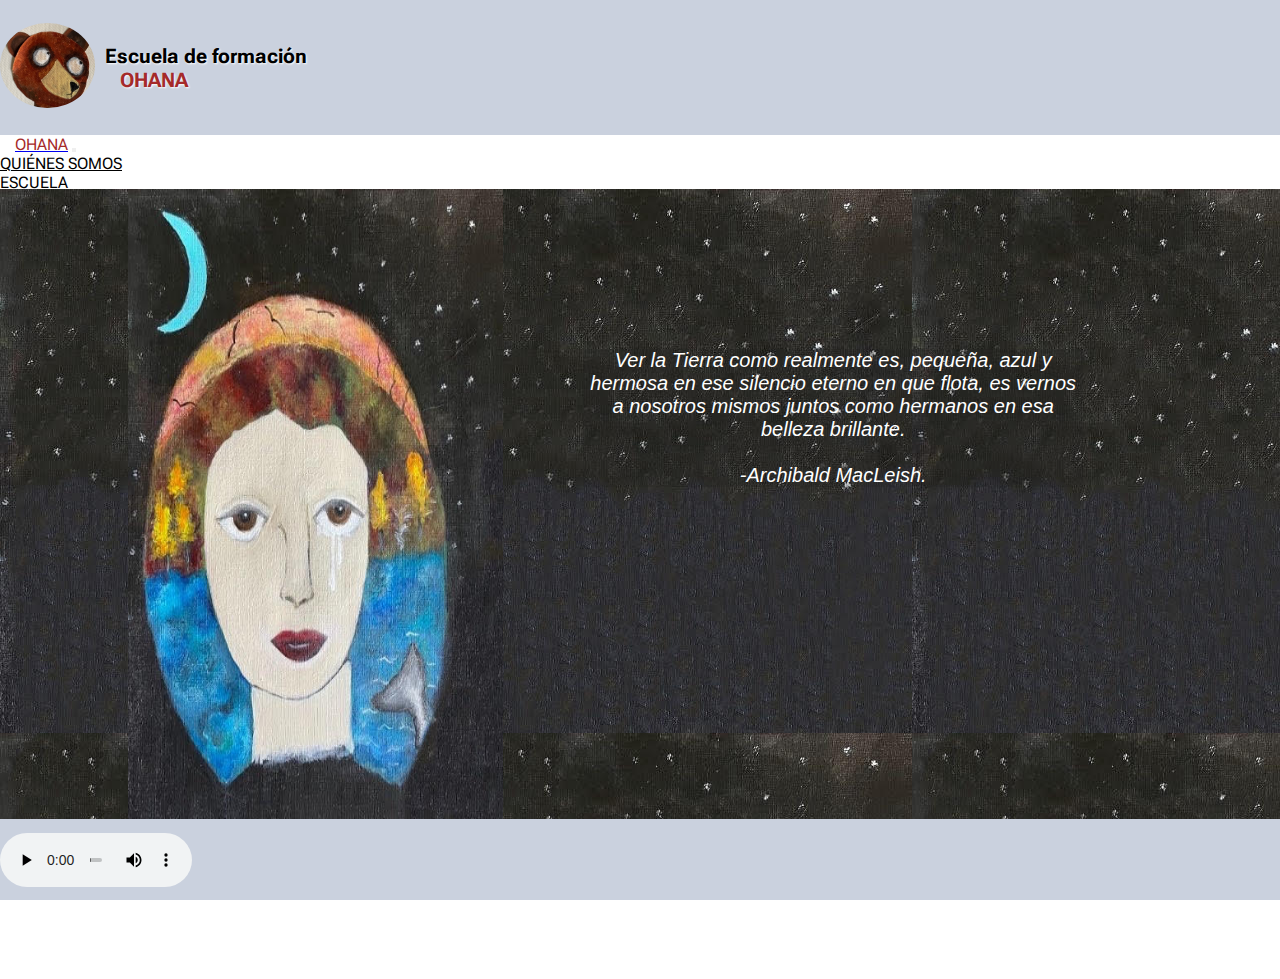
==== commit b3c70976: "últimos cambios del proyecto" ====
--- a/index.html
+++ b/index.html
@@ -66,16 +66,8 @@
                         <li class="nav-item">
                             <a class="nav-link" aria-current="page" href="./html/quienessomos.html">QUIÉNES SOMOS</a>
                         </li>
-                        <li class="nav-item dropdown">
-                            <a class="nav-link dropdown-toggle" href="./html/escuela.html" id="navbarDropdownMenuLink"
-                                role="button" data-bs-toggle="dropdown" aria-expanded="false">
-                                ESCUELA
-                            </a>
-                            <ul class="dropdown-menu" aria-labelledby="navbarDropdownMenuLink">
-                                <li><a class="dropdown-item" href="./html/escuela.html">Talleres</a></li>
-                                <li><a class="dropdown-item" href="./html/escuela.html">Días y Horarios</a></li>
-                                <li><a class="dropdown-item" href="./html/escuela.html">Muestra Anual</a></li>
-                            </ul>
+                        <li class="nav-item">
+                            <a class="nav-link" href="./html/escuela.html">ESCUELA</a>
                         </li>
                         <li class="nav-item">
                             <a class="nav-link" href="./html/galeria.html">GALERÍA</a>
--- a/css/style.css
+++ b/css/style.css
@@ -4,9 +4,9 @@
   padding: 0;
   font-family: 'Roboto Flex', sans-serif; }
 
-.formulariocontacto input[type=text], .formulariocontacto input[type=number], .formulariocontacto input[type=submit], .formulariocontacto input[type=email] {
+.formulariocontacto input[type=email], .formulariocontacto input[type=text], .formulariocontacto input[type=submit], .formulariocontacto input[type=number], .formulariocontacto textarea, .formulariocontacto select {
   border-radius: 5px;
-  background-color: beige;
+  background-color: #e1bc8dc9;
   text-align: center; }
 
 /*GRILLA DIVISORIA*/
@@ -98,50 +98,8 @@
   color: brown;
   margin-left: 15px; }
 
-.mainescuela {
-  background-color: #e1bc8d99;
-  background-image: url("../img/fondoescuela.jpg");
-  background-attachment: fixed;
-  grid-area: main;
-  display: flex;
-  flex-direction: column;
-  align-items: center;
-  align-content: center;
-  justify-content: flex-start; }
-
-.contenedormainescuela {
-  overflow: auto;
-  height: 50%;
-  background-color: #d1a38d42; }
-
-.contenedorvideoescuela {
-  height: 50%; }
-
-.mainquienessomos {
-  grid-area: main;
-  display: flex;
-  flex-direction: row;
-  align-items: center;
-  align-content: normal;
-  justify-content: normal;
-  background-image: url("../img/fondoilustracion.JPG");
-  background-size: cover;
-  background-repeat: no-repeat;
-  background-attachment: fixed; }
-
-.contenedormain {
-  padding-left: 1%;
-  margin-left: 1%;
-  background-color: rgba(202, 209, 222, 0.4);
-  display: flex;
-  flex-direction: column;
-  align-items: center;
-  align-content: center;
-  justify-content: center;
-  width: 70%;
-  max-height: 200px; }
-
 .titulomain {
+  margin-left: 1rem;
   margin-top: 1rem;
   font-size: 25px;
   font-weight: bold;
@@ -149,12 +107,66 @@
 
 .textomain {
   font-family: 'Montserrat', sans-serif;
-  overflow: auto; }
-
-.contenedorlogo {
-  padding-left: 6rem; }
-  .contenedorlogo img {
-    max-width: 225px; }
+  overflow: auto;
+  font-weight: bolder;
+  font-style: italic; }
+
+.mainescuela {
+  background-color: #e1bc8d99;
+  background-image: url("../img/fondoescuelaOpacidad.jpg");
+  background-attachment: fixed;
+  grid-area: main;
+  display: flex;
+  flex-direction: column;
+  align-items: center;
+  align-content: center;
+  justify-content: flex-start; }
+
+.contenedormainescuela {
+  overflow: auto;
+  background-color: #d1a38d42;
+  margin-left: 0.5rem; }
+
+.contenedorvideoescuela {
+  height: 50%; }
+
+.mainquienessomos {
+  grid-area: main;
+  display: flex;
+  flex-direction: row;
+  align-items: center;
+  align-content: center;
+  justify-content: space-evenly;
+  background-image: url("../img/fondolineas.JPG");
+  background-size: inherit;
+  background-repeat: inherit;
+  background-attachment: inherit; }
+
+.contenedormain {
+  padding-left: 1.5%;
+  margin-left: 1%;
+  background-color: rgba(202, 209, 222, 0.8);
+  display: flex;
+  flex-direction: column;
+  align-items: center;
+  align-content: center;
+  justify-content: center;
+  max-width: 800px;
+  border-radius: 50px; }
+
+.titulomainquienessomos {
+  margin-left: 1rem;
+  margin-top: 1rem;
+  font-size: 25px;
+  font-weight: bold;
+  box-shadow: 2px 2px 2px #cad1de; }
+
+.contenedorlogo img {
+  max-width: 225px; }
+
+.contenedorlogo:hover {
+  transition: 0.6;
+  transform: scale(1.3); }
 
 .main {
   grid-area: main;
@@ -189,29 +201,33 @@
 .maincontacto {
   grid-area: main;
   overflow: auto;
-  background-image: url("../img/fondo.JPG"); }
+  background-image: url("../img/fondoOpacidad.JPG"); }
 
 .formulariocontacto {
-  margin-left: 1.5%;
   background-color: rgba(225, 188, 141, 0.4);
   margin-top: 1%;
   display: flex;
   flex-direction: column;
-  align-items: stretch;
+  align-items: center;
   align-content: center;
   justify-content: center; }
-  .formulariocontacto input[type=text], .formulariocontacto input[type=number], .formulariocontacto input[type=submit] {
-    width: 15vw; }
   .formulariocontacto input[type=email] {
-    width: 20vw; }
+    width: 25vw; }
+  .formulariocontacto input[type=text] {
+    width: 10vw; }
+  .formulariocontacto input[type=submit] {
+    min-width: 5vw;
+    margin-left: 5px; }
+  .formulariocontacto input[type=number] {
+    width: 5vw; }
   .formulariocontacto input[type=submit]:hover {
     background-color: #e9e9cf;
     transition: .5s;
     transform: scale(1.2); }
+  .formulariocontacto textarea {
+    max-width: 400px; }
   .formulariocontacto select {
-    max-width: 600px; }
-  .formulariocontacto textarea {
-    max-width: 600px; }
+    margin-left: 3vw; }
 
 .maingaleria {
   grid-area: main;
@@ -227,17 +243,20 @@
   height: 100%;
   padding-left: 30%;
   padding-right: 30%;
-  background-image: url(../img/fondolineas.JPG);
+  background-image: url(../img/fondo1.jpg);
   background-attachment: fixed; }
 
 /*CAMBIOS CAROUSEL GALERIA*/
+#carouselExampleControlsNoTouching {
+  margin-top: 7%; }
+
 .carousel-inner {
   background-color: #cad1de78; }
 
 .carousel-item {
   transition: transform .8s ease-in-out; }
   .carousel-item img {
-    max-height: 60vh; }
+    max-height: 50vh; }
 
 .carousel-control-next-icon, .carousel-control-prev-icon {
   background-color: grey;
@@ -287,7 +306,7 @@
     transform: scale(1); } }
 
 /* MEDIAS QUERIES DISPOSITIVO MOBILE */
-@media (max-width: 375px) {
+@media (max-width: 414px) {
   /* GRILLA GENERAL VERSION MOBILE */
   .grilla {
     grid-template-rows: 15vh 4vh 71vh 10vh; }
@@ -301,7 +320,8 @@
     justify-content: space-between;
     align-items: center; }
   .contenedortexto {
-    max-width: 80%; }
+    max-width: 80%;
+    padding: 2rem 0 0 0rem; }
   .texto {
     font-size: 12px; }
   .contenedorimagen {
@@ -314,41 +334,72 @@
   .audio {
     display: none; }
   .redes {
-    margin-left: 14vw; }
+    margin-left: 15vw;
+    padding: 0; }
   /* MENU */
   .itemmenu {
     font-size: 12px; }
   h1 {
     font-size: 15px; }
+  .titulomain {
+    margin-top: 2rem;
+    font-size: 15px; }
   /* QUIENES SOMOS VERSION MOBILE */
   .mainquienessomos {
-    display: flex;
-    flex-direction: row-reverse; }
+    flex-direction: column-reverse;
+    background-attachment: fixed; }
   .contenedormain {
-    padding-left: 0%;
+    /* padding-left: 0%; */
     margin-left: 0%;
-    margin-right: 10%;
-    width: 100%;
-    background-color: rgba(225, 188, 141, 0.7); }
-  .titulomain {
-    margin-top: .5rem;
-    font-size: 12px; }
+    /* margin-right: 10%; */
+    /* width: 100%; */
+    background-color: white;
+    border-radius: inherit; }
+  .titulomainquienessomos {
+    margin-top: 0.5rem;
+    font-size: 15px;
+    text-align: center;
+    margin-left: 0; }
   .textomain {
-    font-size: 9px; }
-  .contenedorlogo {
-    width: 100%;
-    padding-left: 0; }
-    .contenedorlogo img {
-      max-width: 140px; }
+    font-size: 10px;
+    text-align: center; }
+  .contenedorlogo img {
+    max-width: 140px; }
+  .contenedorlogo:hover {
+    transform: scale(1.2); }
   /* ESCUELA VERSION MOBILE */
   .contenedorvideoescuela {
     height: 40%; }
-  .contenedormainescuela {
-    height: 60%; }
   /* GALERIA VERSION MOBILE */
-  .grillagaleria {
-    padding-top: 10%;
-    grid-template-rows: repeat(5, auto);
-    grid-template-columns: repeat(4, auto); }
-  .maingaleria {
-    background-position: 0% 3%; } }
+  #carouselExampleControlsNoTouching {
+    margin-top: 20vh; }
+  .carousel-item img {
+    height: 30vh;
+    width: 100%; }
+  .formulariocontacto {
+    margin-top: 15vh; }
+    .formulariocontacto input[type=email] {
+      min-width: 55vw;
+      height: 2%;
+      font-size: smaller; }
+    .formulariocontacto input[type=text] {
+      min-width: 20vw;
+      height: 2%;
+      font-size: smaller; }
+    .formulariocontacto input[type=number] {
+      min-width: 15vw;
+      height: 2%;
+      font-size: smaller; }
+    .formulariocontacto input[type=submit] {
+      height: 2%;
+      font-size: smaller; }
+    .formulariocontacto textarea {
+      max-height: 150px;
+      font-size: smaller; }
+    .formulariocontacto select {
+      margin-left: 20px;
+      min-width: 10vw;
+      height: 2%;
+      font-size: smaller; }
+    .formulariocontacto span {
+      font-size: smaller; } }
